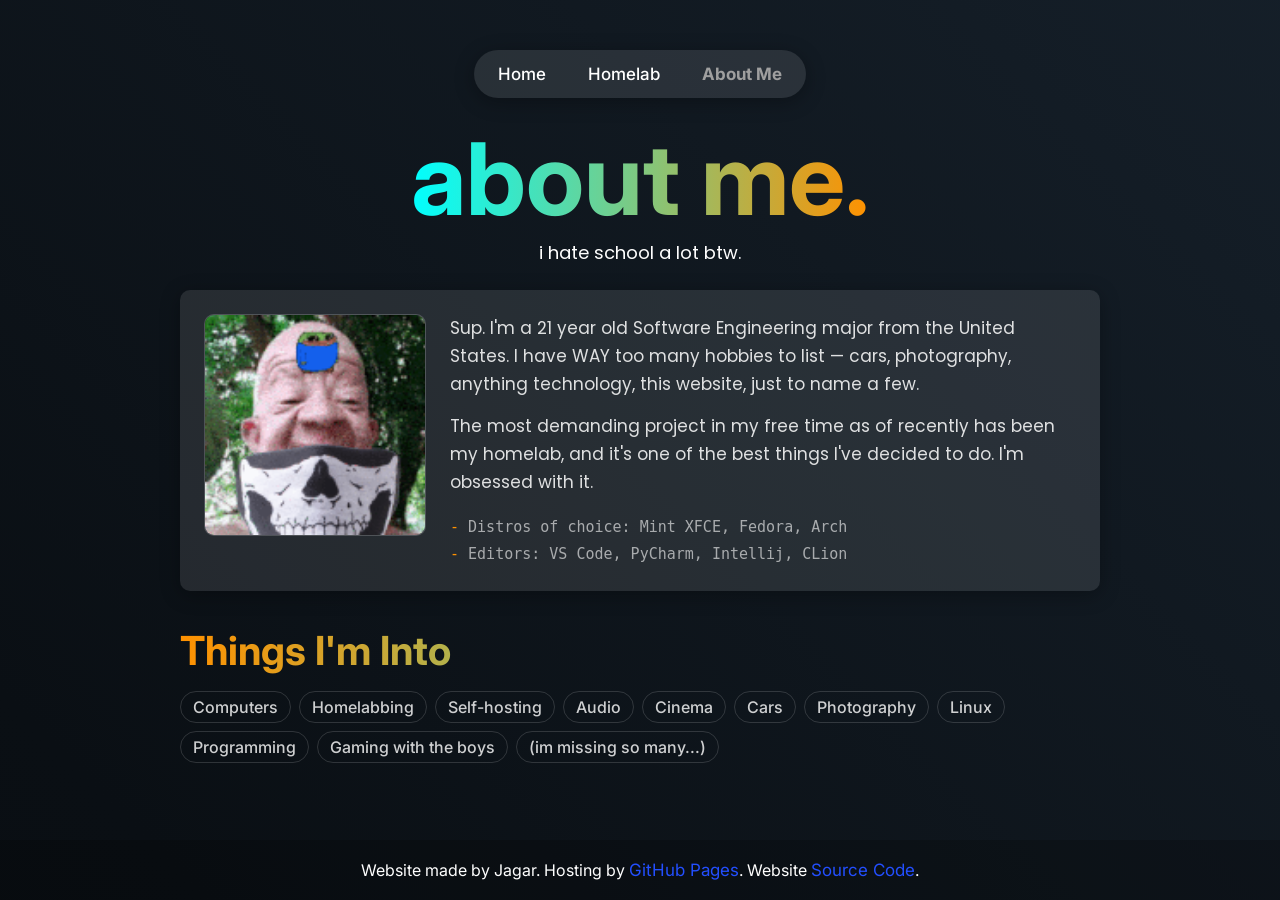
==== about/index.html @ 36f2dc71 "No icons on this page, footer link not needed." ====
<!DOCTYPE html>
<html lang="en">

<head>
    <meta charset="UTF-8" />
    <meta name="theme-color" content="#000000">
    <meta name="viewport" content="width=device-width, initial-scale=1.0" />
    <title>About Me | Jagar's Den</title>
    <link rel="icon" href="../favicon.ico" />
    <link rel="stylesheet" href="https://cdnjs.cloudflare.com/ajax/libs/font-awesome/6.6.0/css/all.min.css" />

    <link rel="stylesheet" href="../style.css" />
    <link rel="stylesheet" href="about.css" />
</head>

<body>
    <nav class="navbar">
        <ul>
            <li><a href="/">Home</a></li>
            <li><a href="/homelab/">Homelab</a></li>
            <li><a href="/about/" class="active">About Me</a></li>
        </ul>
    </nav>

    <main>
        <h1 class="main-header">about me.</h1>
        <p class="about-me">
            i hate school a lot btw.
        </p>

        <section class="ab-card">
            <img class="ab-photo" src="SPOOKY.gif" alt="">

            <div class="ab-text">
                <p>
                    Sup. I'm a 21 year old Software Engineering major from the United States. I have WAY too many
                    hobbies to list &mdash; cars, photography, anything technology, this website, just to name a few.
                </p>
                <p>
                    The most demanding project in my free time as of recently has been my homelab, and it's one of the best things
                    I've decided to do. I'm obsessed with it.
                </p>

                <ul class="ab-facts">
                    <li>Distros of choice: Mint XFCE, Fedora, Arch</li>
                    <li>Editors: VS Code, PyCharm, Intellij, CLion</li>
                </ul>
            </div>
        </section>

        <h2 class="ab-heading">Things I'm Into</h2>
        <ul class="ab-chips">
            <li class="ab-chip">Computers</li>
            <li class="ab-chip">Homelabbing</li>
            <li class="ab-chip">Self-hosting</li>
            <li class="ab-chip">Audio</li>
            <li class="ab-chip">Cinema  </li>
            <li class="ab-chip">Cars</li>
            <li class="ab-chip">Photography</li>
            <li class="ab-chip">Linux</li>
            <li class="ab-chip">Programming</li>
            <li class="ab-chip">Gaming with the boys</li>
            <li class="ab-chip">(im missing so many...)</li>
        </ul>
    </main>

    <footer>
        Website made by Jagar.
        Hosting by <a href="https://pages.github.com/" target="_blank" rel="noopener noreferrer"
            class="github-pages">GitHub Pages</a>.
        Website <a href="https://github.com/JagarJaguar/jagarjaguar.github.io" target="_blank" rel="noopener noreferrer"
            class="web-source">Source Code</a>.
    </footer>
</body>

</html>
---- style.css ----
@import url('https://fonts.googleapis.com/css2?family=Inter:ital,opsz,wght@0,14..32,100..900;1,14..32,100..900&display=swap');
@import url('https://fonts.googleapis.com/css2?family=Poppins:ital,wght@0,100;0,200;0,300;0,400;0,500;0,600;0,700;0,800;0,900;1,100;1,200;1,300;1,400;1,500;1,600;1,700;1,800;1,900&display=swap');

html,
body {
    font-family: "Inter", sans-serif;
    color: white;
    height: 100%;
    width: 100%;
    overflow-x: hidden;
}

/* GRADIENT BY MANUEL PINTO https://codepen.io/P1N2O/pen/pyBNzX - Modified by me*/

.navbar {
    display: flex;
    justify-content: center;
    padding: 50px 0px 0;
}

.navbar ul {
    display: flex;
    flex-wrap: wrap;
    gap: 6px;
    list-style: none;
    margin: 0;
    padding: 6px;
    background-color: rgba(255, 255, 255, 0.1);
    border-radius: 999px;
    box-shadow: 0 4px 20px rgba(0, 0, 0, 0.3);

    justify-content: center;
    width: fit-content;
    max-width: 100%;
    border-radius: 24px;
}

.navbar a {
    display: block;
    padding: 8px 18px;
    border-radius: 999px;
    color: white;
    font-size: 17px;
    font-weight: 500;
    text-decoration: none;
    transition: 0.3s;
}

.navbar a:hover {
    background-color: rgba(24, 24, 24, 0.12);
}

.navbar a.active {
    font-weight: bolder;
    color: #9f9f9f;
}

body {
    background: linear-gradient(45deg, #04070a, #0a0f14, #1a2632, #060b0f);
    background-size: 400% 400%;
    animation: gradient 15s ease infinite;

    display: flex;
    flex-direction: column;
    margin: 0;
}

@keyframes gradient {
    0% {
        background-position: 0% 50%;
    }

    50% {
        background-position: 100% 50%;
    }

    100% {
        background-position: 0% 50%;
    }
}

/* GRADIENT BY MANUEL PINTO https://codepen.io/P1N2O/pen/pyBNzX - Modified by me*/

@media (hover: none) and (pointer: coarse) {
    body {
        background: none !important;
        background-size: cover !important;
        background-color: #060b0f !important;
        animation: none !important;
    }
}

main {
    flex: 1;
    display: flex;
    flex-direction: column;
    justify-content: center;
    align-items: center;
}

.no-homelab {
    justify-content: flex-start;
    padding: 20px;
}

main h1 {
    margin-top: 0;
    margin-bottom: 0;
    font-size: 100px;
    font-weight: bold;
    background: linear-gradient(to right, #00ffff, #ff9100);
    background-clip: text;
    color: transparent;
    overflow-wrap: anywhere;
}

.about-me {
    margin-top: 0;
    margin-bottom: 40px;
    text-align: center;
    padding-inline: clamp(10px, 4vw, 10px);
    font-size: 18px;
    font-family: "Poppins", sans-serif;
}

@media (max-width: 600px) {
    .main-header {
        padding-top: 0px;
        text-align: center;
    }
}

footer {
    text-align: center;
    padding: 20px 10px;
    background-color: rgba(0, 0, 0, 0.2);
    margin-top: 30px;
}

@media (max-width: 600px) {
    footer {
        background-color: rgba(0, 0, 0, 0);
    }
}

.statuses {
    justify-content: center;
}

table {
    margin-left: auto;
    margin-right: auto;
    word-wrap: break-word;
    table-layout: fixed;
}

table th,
table td {
    padding: 8px;
    text-align: center;
}

.status-table tr {
    gap: 0px !important;
}

h2 {
    font-size: 40px;
    font-weight: bold;
    background: linear-gradient(to right, #00ffff, #ff9100);
    background-clip: text;
    color: transparent;
        text-align: center;
}

.other-stuff {
    width: 90%;
    max-width: 920px;
    text-align: left;
    margin: 1.5rem auto .1rem auto;
    background: linear-gradient(to left, #00ffff, #ff9100);
    background-clip: text;
    color: transparent;
    background-position: 50% 0%;
}

.projects,
.status-table {
    background-color: rgba(255, 255, 255, 0.1);
    border-radius: 10px;
    box-shadow: 0 4px 20px rgba(0, 0, 0, 0.3);
    transition: transform 0.3s ease-in-out;
}

.projects:hover,
.status-table:hover {
    transform: scale(1.02);
}

@media (max-width: 1000px) {
    .status-table {
        width: 90% !important;
        margin: 0 auto;
        box-sizing: border-box;
    }

    .projects {
        max-width: 90% !important;
        margin: 0 auto;
        box-sizing: border-box;
    }
}

.project-text {
    margin-top: 25px;
}

.status-table {
    width: auto;
    display: flex;
    justify-content: center;
    align-items: center;
    gap: 16px;
    padding-top: 4px;
    padding-left: 4px;
    padding-right: 4px;
    flex-wrap: wrap;
}

.status-table tr {
    display: flex;
    flex-wrap: wrap;
    gap: 12px;
    align-items: center;
    justify-content: center;
}

.social-links {
    width: 90%;
    list-style: none;
    max-width: 920px;
    text-align: left;
    font-size: 18px;
    padding-left: 0;
    margin: 0 auto;
}

.social-links li+li {
    border-top: 1px solid rgba(255, 255, 255, 0.15);
    padding-top: 8px;
}

@media (max-width: 600px) {
    .social-links {
        padding-left: 10px;
        padding-right: 10px;
    }
}

.social-links li {
    margin: 8px 0;
}

.social-links a {
    color: white;
    text-decoration: none;
    font-weight: 500;
    transition: 0.3s;
}

.social-links a:hover {
    opacity: 0.8;
}

.status-table img {
    max-width: 100%;
    height: auto;
}

td a {
    color: white;
    text-decoration: none;
    font-weight: 500;
    transition: 0.3s;
    font-size: 20px;
}

td a:hover {
    opacity: 0.8;
}

#discord-link.copied::after {
    content: " (copied!)";
    color: #ffffff;
    opacity: 50%;
    font-size: 0.9em;
}

.github-pages {
    color: rgb(35, 79, 255);
    font-size: 17px;
    text-decoration: none;
}

.font-awesome {
    color: rgb(35, 79, 255);
    font-size: 17px;
    text-decoration: none;
}

.stat-badges {
    color: rgb(35, 79, 255);
    font-size: 17px;
    text-decoration: none;
}

.web-source {
    color: rgb(35, 79, 255);
    font-size: 17px;
    text-decoration: none;
}

.jagar-link {
    color: rgb(255, 255, 255);
    font-size: 17px;
    text-decoration: none;
}

/* Mobile table fix */
@media (max-width: 600px) {
    .projects tr {
        display: flex;
        flex-direction: column;
        gap: 15px;
        padding: 15px 0;
    }
    
    .projects td {
        display: block;
    }
}
---- about/about.css ----
/* About page. */

.ab-card,
.ab-heading,
.ab-chips {
    width: 90%;
    max-width: 920px;
    margin-left: auto;
    margin-right: auto;
    box-sizing: border-box;
}

main>.about-me {
    margin-bottom: 0;
    
}

main {
    justify-content: flex-start;
    padding: 20px;
}

h2.ab-heading {
    text-align: left;
    margin: 2.2rem auto 1rem auto;
    background: linear-gradient(to left, var(--hl-cyan, #00ffff), var(--hl-orange, #ff9100));
    background-clip: text;
    -webkit-background-clip: text;
    color: transparent;
}

/* --- The photo + card -------------------------------------------- */

.ab-card {
    display: flex;
    align-items: flex-start;
    gap: 24px;
    margin-top: 1.5rem;
    padding: 24px;
    background-color: var(--hl-surface, rgba(255, 255, 255, 0.1));
    border-radius: 10px;
    box-shadow: 0 4px 20px rgba(0, 0, 0, 0.3);
}

/* flex: 0 0 auto stops the photo from being squeezed by long text */
.ab-photo {
    flex: 0 0 auto;
    width: 220px;
    height: 220px;
    object-fit: cover;
    border-radius: 10px;
    border: 1px solid var(--hl-line, rgba(255, 255, 255, 0.15));
    background-color: var(--hl-surface-soft, rgba(255, 255, 255, 0.05));

    background-image: url("https://cdn3.emoji.gg/emojis/4088-femboy-flag.png"); /* joke BTW. JOKE! */
    background-size: cover;
    background-position: center;
    background-repeat: no-repeat;
}

.ab-text {
    min-width: 0;
    font-family: "Poppins", sans-serif;
    font-size: 17px;
    line-height: 1.65;
    color: rgba(255, 255, 255, 0.85);
}

.ab-text p {
    margin: 0;
}

.ab-text p+p {
    margin-top: 14px;
}

.ab-facts {
    list-style: none;
    margin: 18px 0 0 0;
    padding: 0;
    font-family: var(--hl-mono, ui-monospace, "SF Mono", SFMono-Regular, Menlo, Consolas, monospace);
    font-size: 15px;
    line-height: 1.5;
    color: var(--hl-muted, rgba(255, 255, 255, 0.6));
}

.ab-facts li {
    padding: 2px 0;
}

.ab-facts li::before {
    content: "- ";
    color: var(--hl-orange, #ff9100);
}

.ab-chips {
    display: flex;
    flex-wrap: wrap;
    gap: 8px;
    list-style: none;
    margin-top: 0;
    padding: 0;
}

.ab-chip {
    font-size: 16px;
    font-weight: 500;
    padding: 5px 12px;
    border: 1px solid var(--hl-line, rgba(255, 255, 255, 0.15));
    border-radius: 999px;
    color: rgba(255, 255, 255, 0.8);
}

/* --- Small screens ------------------------------------------------------ */

@media (max-width: 700px) {
    .ab-card {
        flex-direction: column;
        align-items: center;
        gap: 18px;
        padding: 18px;
    }

    .ab-photo {
        width: 100%;
        max-width: 260px;
        height: auto;
        aspect-ratio: 1 / 1;
    }

    .ab-text {
        font-size: 16px;
    }
}
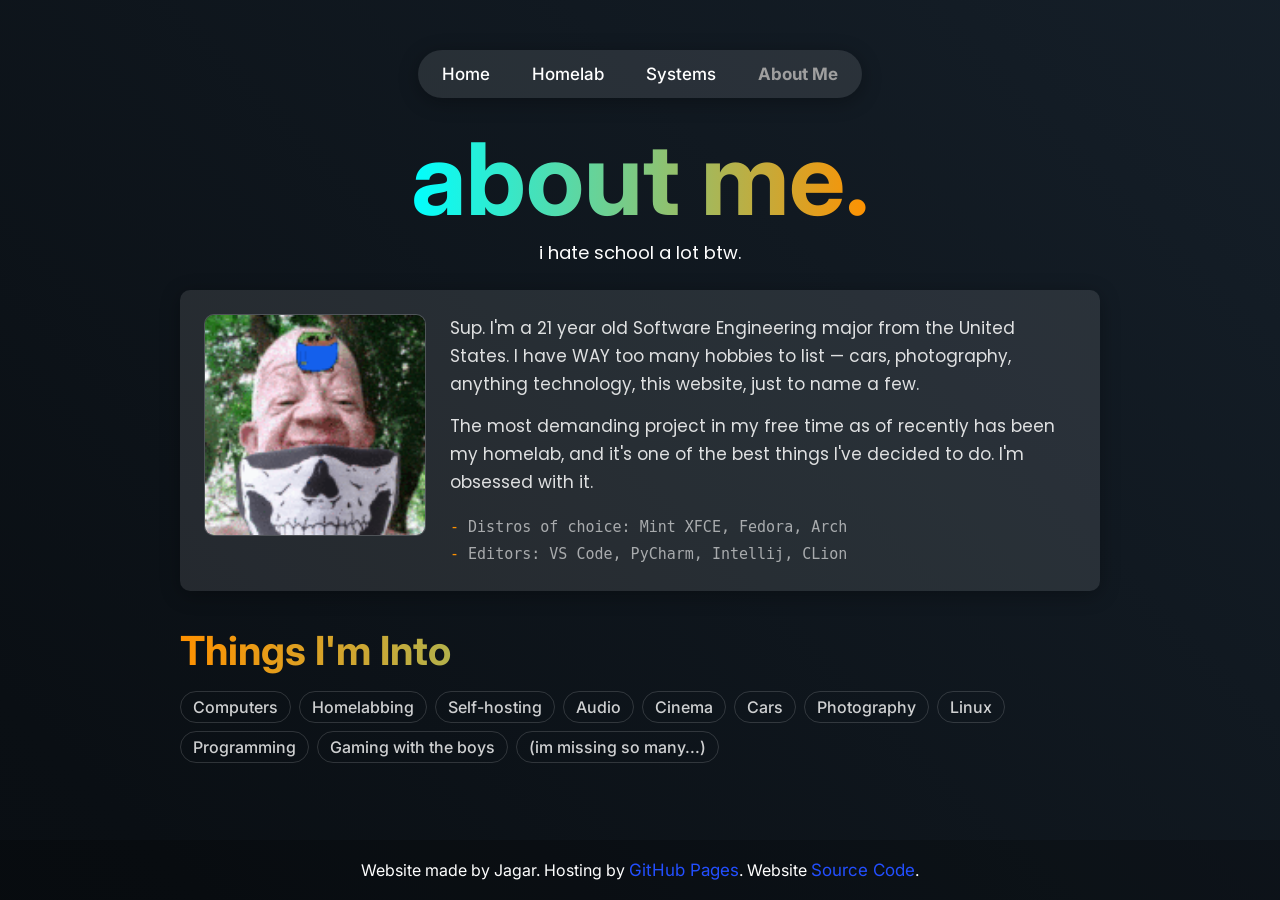
==== commit b6b6f682: "-Added systems page" ====
--- a/about/index.html
+++ b/about/index.html
@@ -18,6 +18,7 @@
         <ul>
             <li><a href="/">Home</a></li>
             <li><a href="/homelab/">Homelab</a></li>
+            <li><a href="/systems/index.html">Systems</a></li>
             <li><a href="/about/" class="active">About Me</a></li>
         </ul>
     </nav>
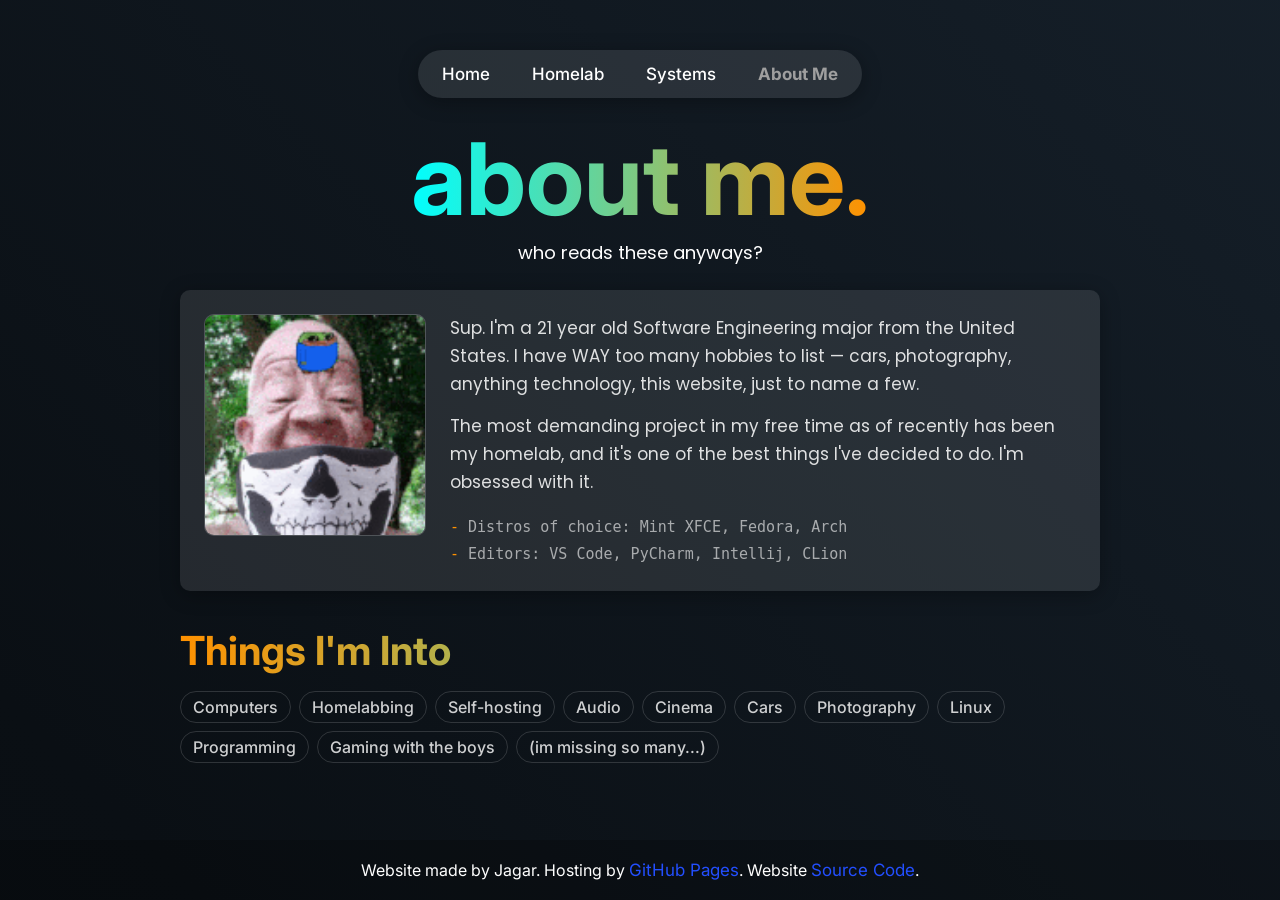
==== commit 240aaaa2: "-Added random text script to randomize about me subtext. Uses a list and grabs the paragraph by ID, " ====
--- a/about/index.html
+++ b/about/index.html
@@ -25,7 +25,7 @@
 
     <main>
         <h1 class="main-header">about me.</h1>
-        <p class="about-me">
+        <p class="about-me" id="about-me-text">
             i hate school a lot btw.
         </p>
 
@@ -74,4 +74,12 @@
     </footer>
 </body>
 
+<script>
+    const texts = ["i hate school a lot btw.", "hello again.", "you didn't see anything.", "what?", "how about instead of about me it's about YOU!", "who reads these anyways?", "i hate math.",
+        "going bankrupt soon.", "hello bro.", "i LOOOOOOOVE chocolate.", "petah the horse is here.", "ho, ho, MROW!", "no showers since 2010.", "you are under the rest.", "furry", "chud-maxxing"
+    ]
+    const randomIndex = Math.floor(Math.random() * texts.length);
+    document.getElementById('about-me-text').textContent = texts[randomIndex];
+</script>
+
 </html>
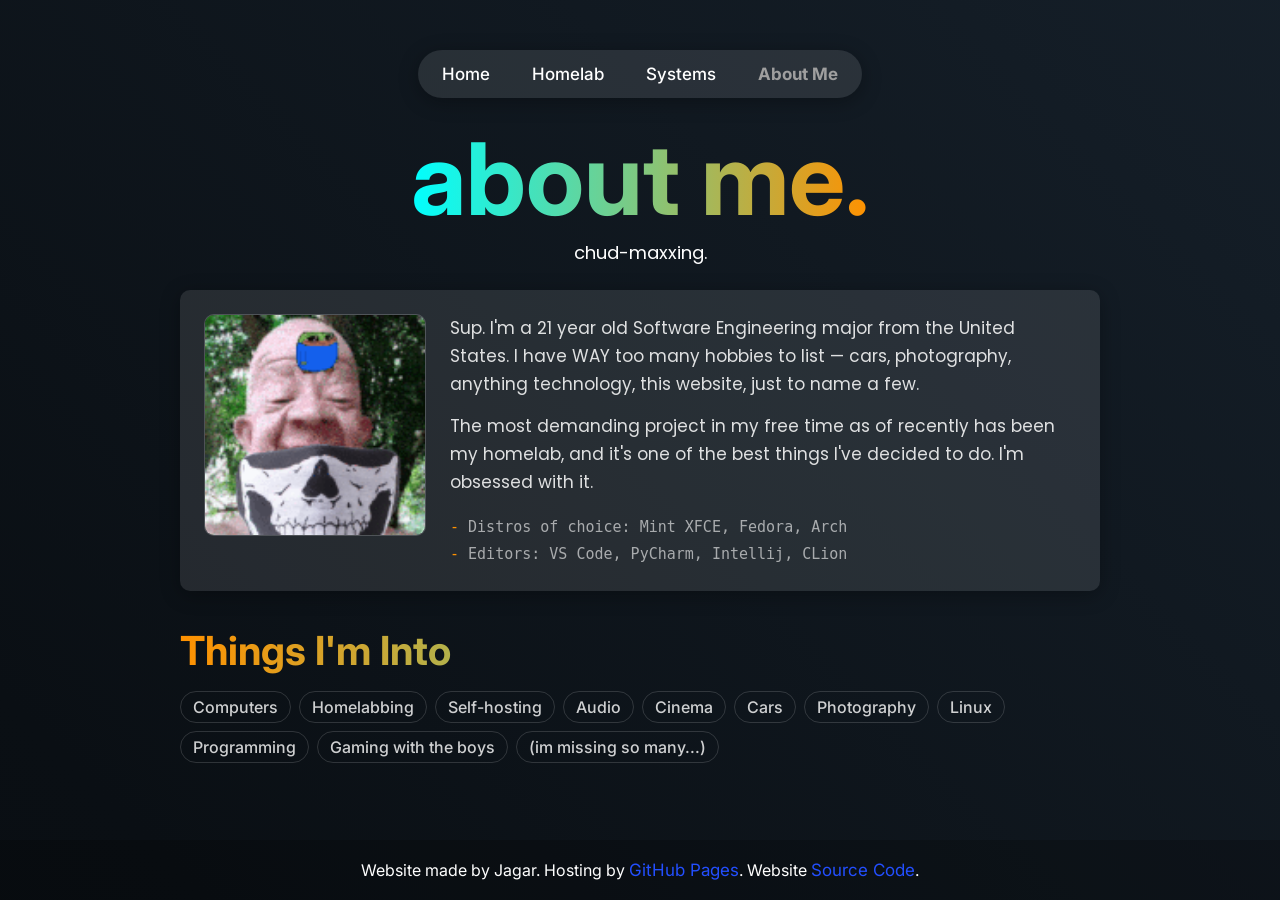
==== commit e2c5143b: "-Added more possibilities to the randomized texts." ====
--- a/about/index.html
+++ b/about/index.html
@@ -76,7 +76,8 @@
 
 <script>
     const texts = ["i hate school a lot btw.", "hello again.", "you didn't see anything.", "what?", "how about instead of about me it's about YOU!", "who reads these anyways?", "i hate math.",
-        "going bankrupt soon.", "hello bro.", "i LOOOOOOOVE chocolate.", "petah the horse is here.", "ho, ho, MROW!", "no showers since 2010.", "you are under the rest.", "furry", "chud-maxxing"
+        "going bankrupt soon.", "hello bro.", "i LOOOOOOOVE chocolate.", "petah the horse is here.", "ho, ho, MROW!", "no showers since 2010.", "you are under the rest.", "furry.", "chud-maxxing.",
+        "unemployment.", "goober.", "rotting away slowly.", "furries.", "programmer socks."
     ]
     const randomIndex = Math.floor(Math.random() * texts.length);
     document.getElementById('about-me-text').textContent = texts[randomIndex];
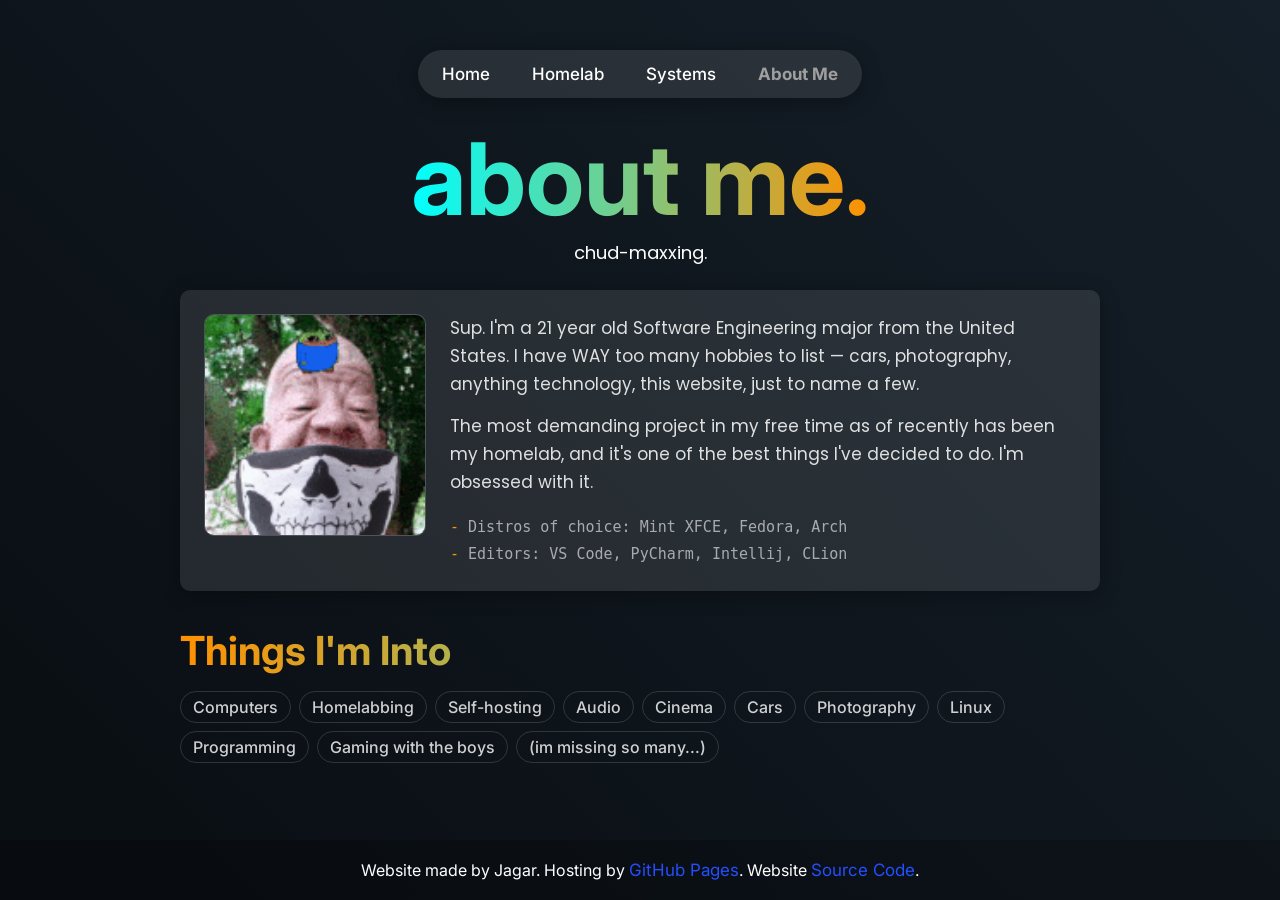
==== commit 59b32986: "-Added text to text randomizer." ====
--- a/about/index.html
+++ b/about/index.html
@@ -77,7 +77,7 @@
 <script>
     const texts = ["i hate school a lot btw.", "hello again.", "you didn't see anything.", "what?", "how about instead of about me it's about YOU!", "who reads these anyways?", "i hate math.",
         "going bankrupt soon.", "hello bro.", "i LOOOOOOOVE chocolate.", "petah the horse is here.", "ho, ho, MROW!", "no showers since 2010.", "you are under the rest.", "furry.", "chud-maxxing.",
-        "unemployment.", "goober.", "rotting away slowly.", "furries.", "programmer socks."
+        "unemployment.", "goober.", "rotting away slowly.", "furries.", "programmer socks.", "what the oder?"
     ]
     const randomIndex = Math.floor(Math.random() * texts.length);
     document.getElementById('about-me-text').textContent = texts[randomIndex];
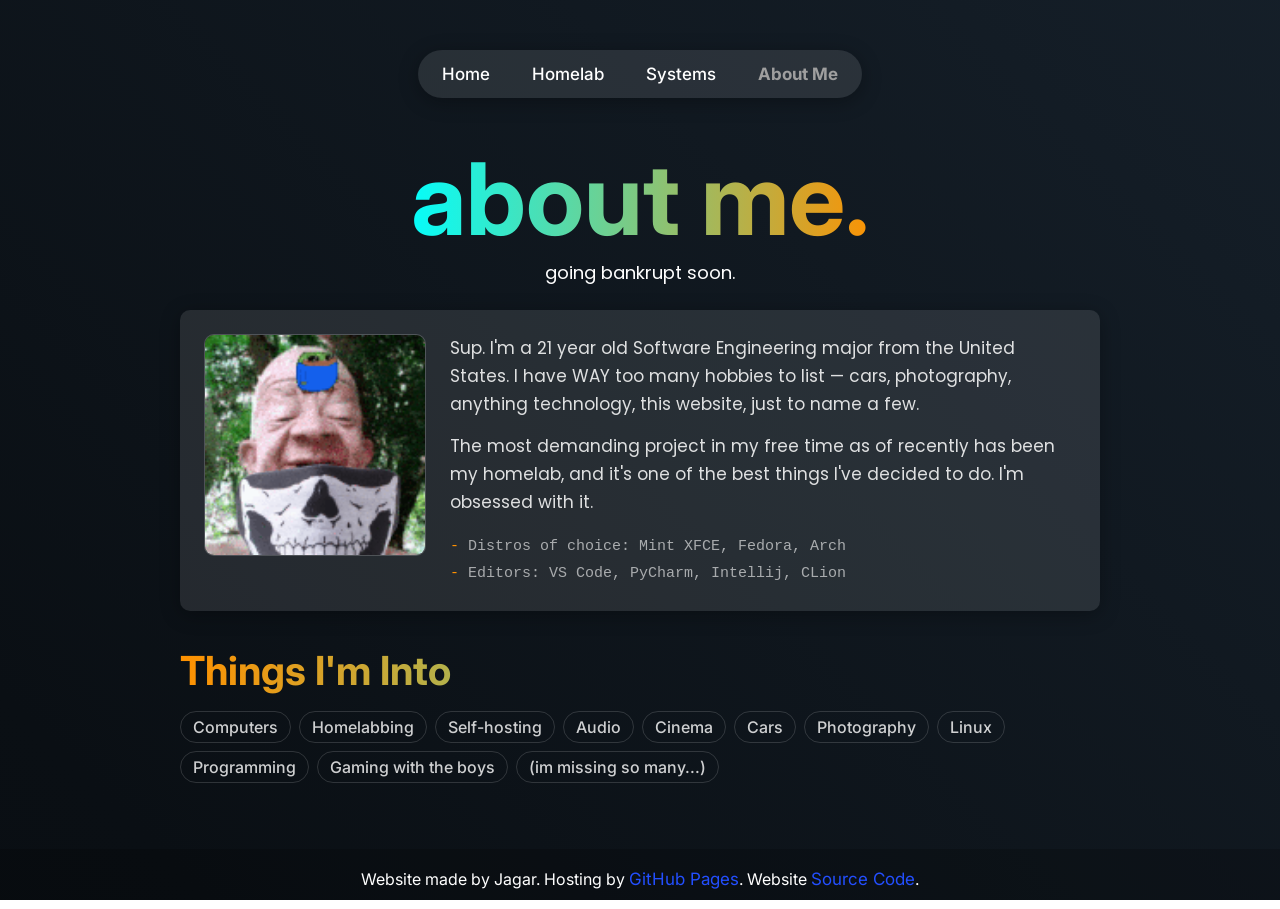
==== commit 7dcde4b8: "-Moved the GIF in about me to a dedicated images folder in root." ====
--- a/about/index.html
+++ b/about/index.html
@@ -30,7 +30,7 @@
         </p>
 
         <section class="ab-card">
-            <img class="ab-photo" src="SPOOKY.gif" alt="">
+            <img class="ab-photo" src="../images/SPOOKY.gif" alt="">
 
             <div class="ab-text">
                 <p>
--- a/style.css
+++ b/style.css
@@ -15,7 +15,7 @@
 .navbar {
     display: flex;
     justify-content: center;
-    padding: 50px 0px 0;
+    padding: 50px 10px 20px; 
 }
 
 .navbar ul {
@@ -98,6 +98,8 @@
     align-items: center;
 }
 
+/* Padding for spacing between navbar and the main content */
+
 .no-homelab {
     justify-content: flex-start;
     padding: 20px;
@@ -106,12 +108,15 @@
 main h1 {
     margin-top: 0;
     margin-bottom: 0;
-    font-size: 100px;
+    padding-inline: 10px;
+    text-align: center;
+    font-size: clamp(40px, 14vw, 100px);
     font-weight: bold;
     background: linear-gradient(to right, #00ffff, #ff9100);
     background-clip: text;
     color: transparent;
-    overflow-wrap: anywhere;
+    overflow-wrap: break-word;
+    text-wrap: balance;
 }
 
 .about-me {
--- a/about/about.css
+++ b/about/about.css
@@ -14,6 +14,8 @@
     margin-bottom: 0;
     
 }
+
+/* Padding for spacing between navbar and the main content */
 
 main {
     justify-content: flex-start;
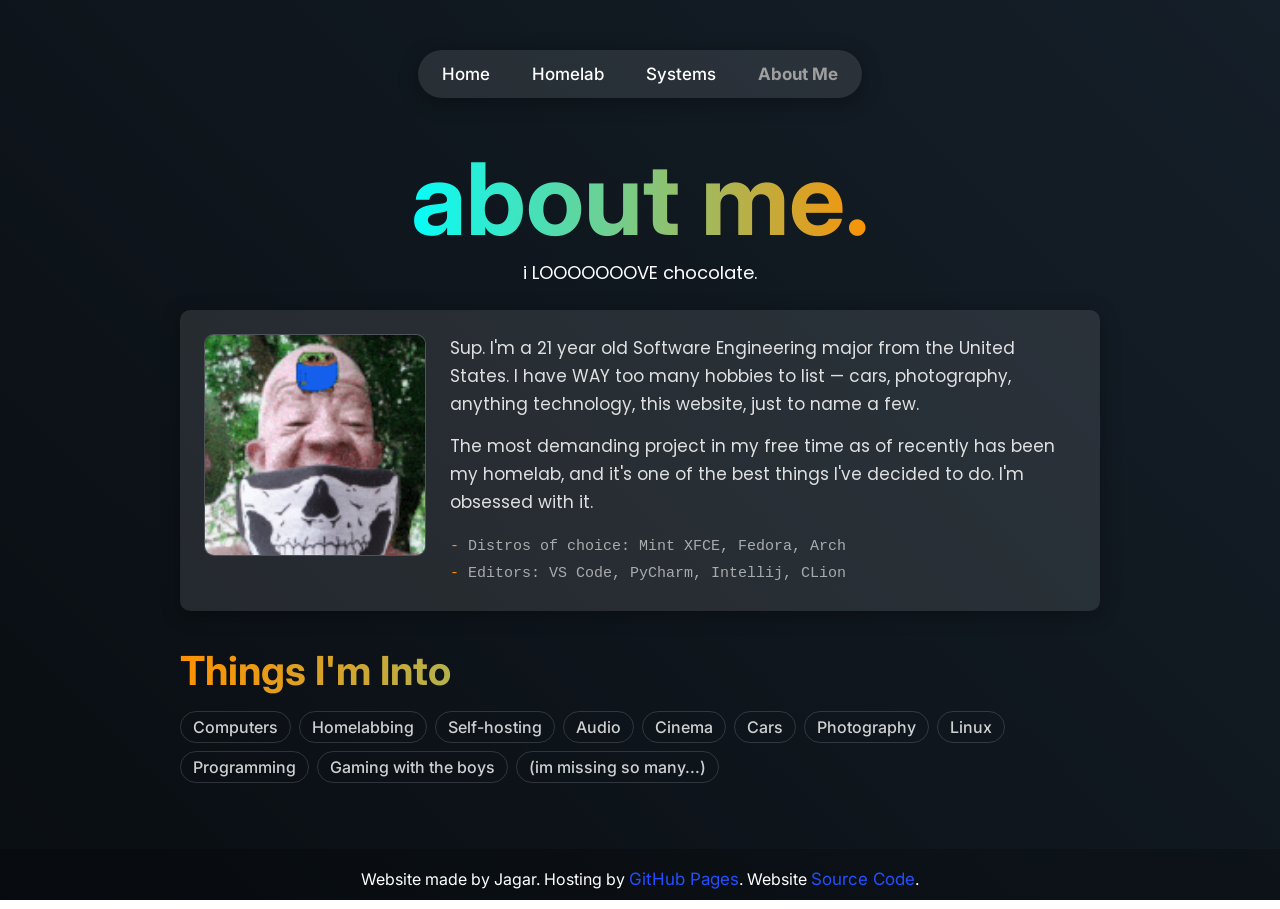
==== commit 5c4fc021: "-Changed comment formatting and removed un needed error handling (in my opinion which is right since" ====
--- a/about/index.html
+++ b/about/index.html
@@ -74,6 +74,7 @@
     </footer>
 </body>
 
+<!-- Script for randomizing the about me text -->
 <script>
     const texts = ["i hate school a lot btw.", "hello again.", "you didn't see anything.", "what?", "how about instead of about me it's about YOU!", "who reads these anyways?", "i hate math.",
         "going bankrupt soon.", "hello bro.", "i LOOOOOOOVE chocolate.", "petah the horse is here.", "ho, ho, MROW!", "no showers since 2010.", "you are under the rest.", "furry.", "chud-maxxing.",
--- a/about/about.css
+++ b/about/about.css
@@ -31,7 +31,7 @@
     color: transparent;
 }
 
-/* --- The photo + card -------------------------------------------- */
+/* --- The photo + card */
 
 .ab-card {
     display: flex;
@@ -113,7 +113,7 @@
     color: rgba(255, 255, 255, 0.8);
 }
 
-/* --- Small screens ------------------------------------------------------ */
+/* Small screens */
 
 @media (max-width: 700px) {
     .ab-card {
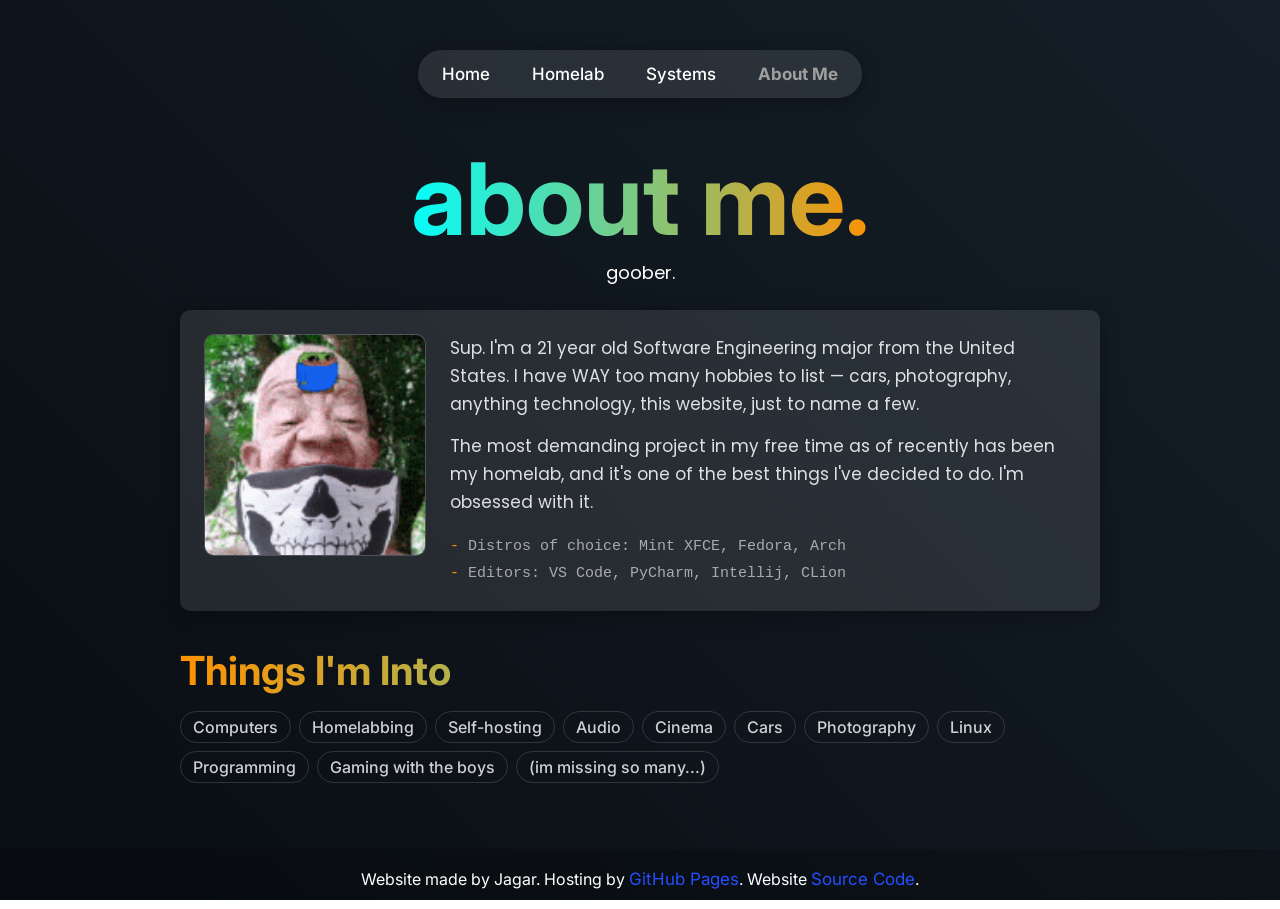
==== commit 9bc0d5f5: "-Removed .html paths for links on website since github defaults to index.html." ====
--- a/about/index.html
+++ b/about/index.html
@@ -18,7 +18,7 @@
         <ul>
             <li><a href="/">Home</a></li>
             <li><a href="/homelab/">Homelab</a></li>
-            <li><a href="/systems/index.html">Systems</a></li>
+            <li><a href="/systems/">Systems</a></li>
             <li><a href="/about/" class="active">About Me</a></li>
         </ul>
     </nav>
